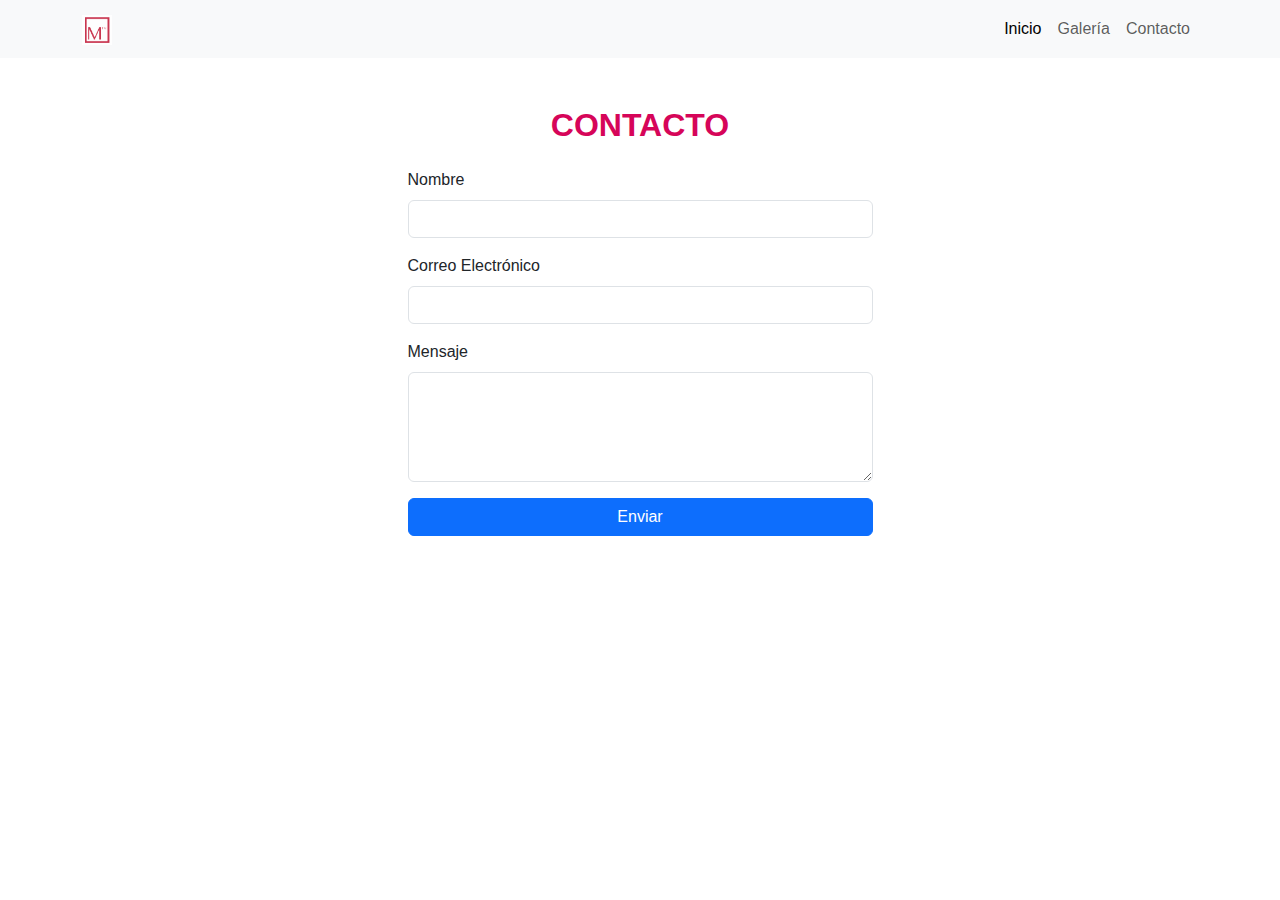
==== contact.html @ c5ed1395 "contact.html" ====
<!DOCTYPE html>
<html lang="es">
<head>
    <meta charset="UTF-8">
    <meta name="viewport" content="width=device-width, initial-scale=1.0">
    <title>Contacto - Marginados</title>
    <!-- Bootstrap-->
    <link href="https://cdn.jsdelivr.net/npm/bootstrap@5.3.0/dist/css/bootstrap.min.css" rel="stylesheet">
    <!--CSS -->
    <link rel="stylesheet" href="css/styles.css">
</head>
<body>
    <!-- Navbar -->
    <nav class="navbar navbar-expand-lg sticky-top navbar-light bg-light">
        <div class="container">

            <a class="navbar-brand" href="index.html">
                <img src="media/img/logo.png" alt="Logo Marginados" width="30" height="30">
            </a>
            
            <button class="navbar-toggler" type="button" data-bs-toggle="collapse" data-bs-target="#navbarNav" aria-controls="navbarNav" aria-expanded="false" aria-label="Toggle navigation">
                <span class="navbar-toggler-icon"></span>
            </button>
        
            <div class="collapse navbar-collapse" id="navbarNav">
                <ul class="navbar-nav ms-auto">
                    <li class="nav-item">
                        <a class="nav-link active" href="index.html">Inicio</a>
                    </li>
                    <li class="nav-item">
                        <a class="nav-link" href="galery.html">Galería</a>
                    </li>
                    <li class="nav-item">
                        <a class="nav-link" href="contact.html">Contacto</a>
                    </li>
                </ul>
            </div>
        </div>
    </nav>

    <div class="container my-5 d-flex justify-content-center">
        <div class="col-md-6 col-lg-5">
            <h2 class="text-center mb-4">CONTACTO</h2>
            <form action="enviar_formulario.php" method="post">
                <div class="mb-3">
                    <label for="nombre" class="form-label">Nombre</label>
                    <input type="text" class="form-control" id="nombre" name="nombre" required>
                </div>
                <div class="mb-3">
                    <label for="email" class="form-label">Correo Electrónico</label>
                    <input type="email" class="form-control" id="email" name="email" required>
                </div>
                <div class="mb-3">
                    <label for="mensaje" class="form-label">Mensaje</label>
                    <textarea class="form-control" id="mensaje" name="mensaje" rows="4" required></textarea>
                </div>
                <button type="submit" class="btn btn-primary w-100">Enviar</button>
            </form>
        </div>
    </div>
    
    <!-- JavaScript -->
    <script src="js/script.js"></script>
    <script src="https://cdn.jsdelivr.net/npm/bootstrap@5.3.0/dist/js/bootstrap.bundle.min.js"></script>
</body>
</html>
---- css/styles.css ----
body {
    margin: 0;
}

body, p, span, a {
    font-family: 'Roboto', sans-serif;
    font-weight: 100; 
}


h1, h2, h3, h4, h5, h6 {
    font-family: 'Montserrat', sans-serif; 
    font-weight: 700; 
    color: #D60559; 
}

 
/* Hero Section */

.hero-section {
    background-image: url('../media/img/marganidos_Background.png'); 
    background-size: cover; 
    background-position: center;
    height: 100vh; 
    display: flex; 
    justify-content: flex-start; 
    align-items: flex-end;
    padding: 50px; 
    color: #D60559;
}

.hero-content {
    width: 100%; 
    max-width: 600px; 
}
/* Estilo del encabezado */
.hero-title {
    font-family: 'Montserrat', sans-serif; 
    font-weight: 700; 
    font-size: 5rem;
    margin-bottom: 1rem; 
}

/* Cards Section */
.card {
    margin-bottom: 20px; 
}

.card-title {
    font-size: 1.5rem; 
}
.card-img-top {
    max-height: 200px;
    object-fit: cover; 
}

/* Newsletter */

.sectionstyle {
    background-color: #f8f9fa; 
    padding: 40px 20px; 
    border-radius: 8px; 
    box-shadow: 0 2px 10px rgba(0, 0, 0, 0.1); 
}

.sectionstyle  h2 {
    font-family: 'Montserrat', sans-serif; 
    font-weight: 700; 
    color: #D60559; 
}

.sectionstyle figure img {
    max-width: 100%; 
    height: auto; 
    border-radius: 8px; 
}

.sectionstyle  p {
    margin: 2em;
    font-size: 1.1rem; 
    line-height: 1.6; 
    color: #333; 
}

/* ENTREVISTA */

#entrevista {
    background-color: #f8f9fa;
    padding: 40px 20px;
    border-radius: 8px;
    box-shadow: 0 2px 10px rgba(0, 0, 0, 0.1);
}

#entrevista h2 {
    font-family: 'Montserrat', sans-serif;
    font-weight: 700;
    color: #D60559;
    margin-bottom: 30px;
    text-align: center;
}

#entrevista h3 {
    font-family: 'Montserrat', sans-serif;
    font-weight: 600;
    color: #333;
    margin-top: 0;
}

#entrevista p {
    font-size: 1.1rem;
    line-height: 1.6;
    color: #333;
    margin-top: 1em;
}

#entrevista .row figure img {
    max-width: 100%;
    height: auto;
    border-radius: 8px;
    box-shadow: 0 4px 8px rgba(0, 0, 0, 0.15);
}

/* Footer */
footer a {
    text-decoration: none; 
    transition: color 0.3s; 
}

footer a:hover {
    color: #D60559;
}

footer p {
    color: white;
}

footer ul {
    padding: 0; 
    text-align: left; 
}

footer ul li {
    margin: 0.5rem 0;
}

footer i {
    font-size: 1.5rem; 
    transition: color 0.3s; 
}

/* GALERIA */


.gallery-card {
    position: relative; 
    overflow: hidden; 
    transition: transform 0.3s ease; 
}

.gallery-card:hover {
    transform: scale(1.05); 
    box-shadow: 0 8px 20px rgba(0, 0, 0, 0.3);
}

.overlay {
    position: absolute;
    top: 0;
    left: 0;
    width: 100%;
    height: 100%;
    background-color: rgba(213, 5, 89, 0.7); 
    color: white;
    display: flex;
    align-items: center; 
    justify-content: center; 
    opacity: 0; 
    transition: opacity 0.3s ease; 
}

.gallery-card:hover .overlay {
    opacity: 1; 
}

.card-title {
    font-size: 1.5rem;
    font-weight: bold;
    text-align: center;
}

footer i:hover {
    color: #D60559; 
}
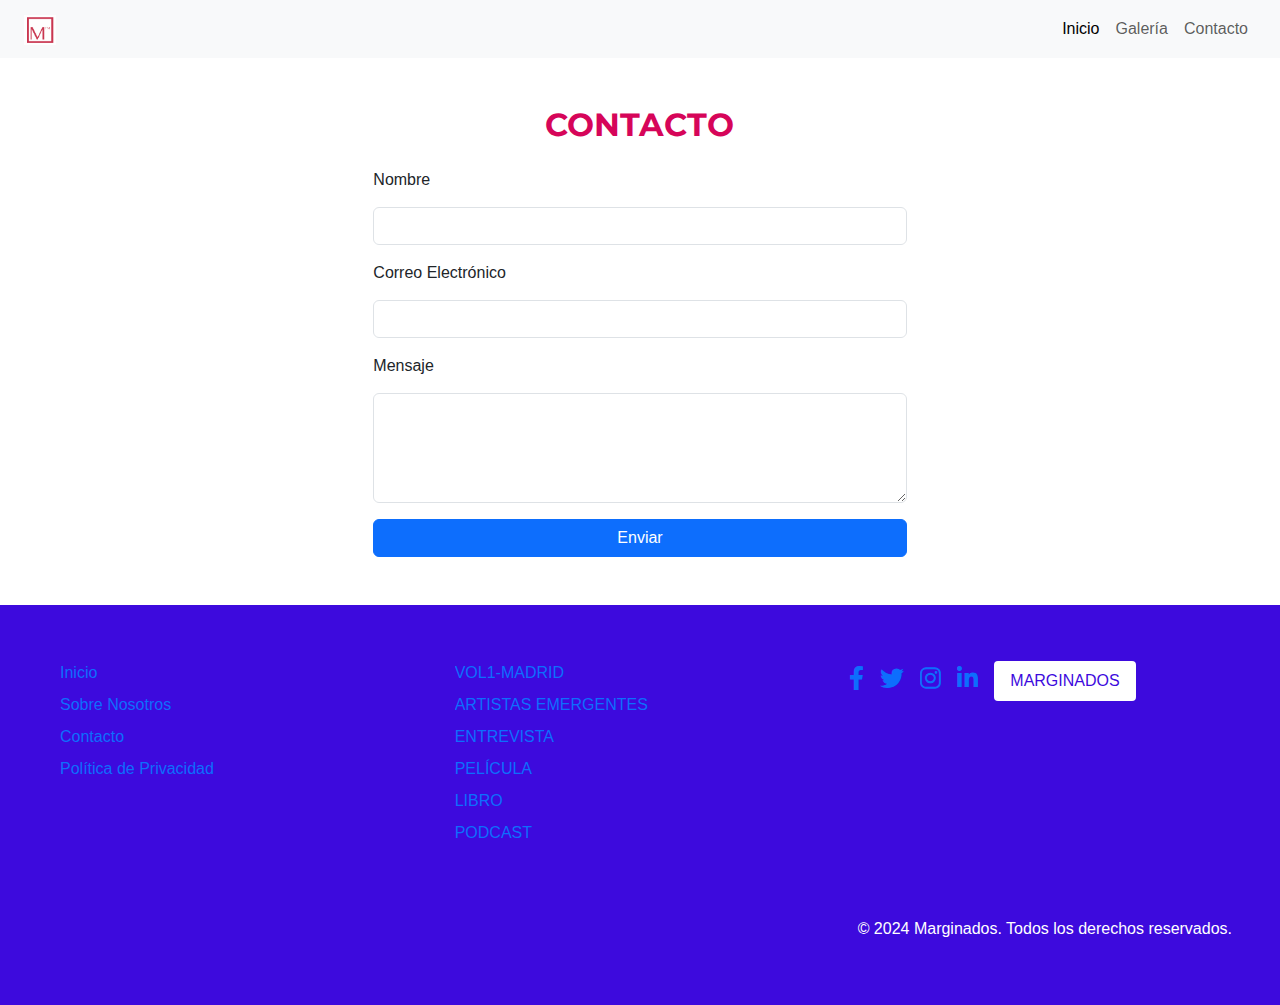
==== commit 6af04444: "correciones" ====
--- a/contact.html
+++ b/contact.html
@@ -1,27 +1,38 @@
 <!DOCTYPE html>
 <html lang="es">
-<head>
-    <meta charset="UTF-8">
-    <meta name="viewport" content="width=device-width, initial-scale=1.0">
-    <title>Contacto - Marginados</title>
-    <!-- Bootstrap-->
-    <link href="https://cdn.jsdelivr.net/npm/bootstrap@5.3.0/dist/css/bootstrap.min.css" rel="stylesheet">
-    <!--CSS -->
-    <link rel="stylesheet" href="css/styles.css">
-</head>
+    <head>
+        <meta charset="UTF-8">
+        <meta name="viewport" content="width=device-width, initial-scale=1.0">
+        <!-- FONTS -->
+        <link href="https://fonts.googleapis.com/css2?family=Montserrat:wght@700&display=swap" rel="stylesheet">
+        <!-- ICONS -->
+        <link rel="stylesheet" href="https://cdnjs.cloudflare.com/ajax/libs/font-awesome/6.0.0-beta3/css/all.min.css">
+        <title>Marginados - Inicio</title>
+        <!-- Bootstrap CSS -->
+        <link href="https://cdn.jsdelivr.net/npm/bootstrap@5.3.0/dist/css/bootstrap.min.css" rel="stylesheet">
+        <!-- AOS CSS -->
+        <link href="https://cdn.jsdelivr.net/npm/aos@2.3.1/dist/aos.css" rel="stylesheet">
+        <!-- Custom CSS -->
+        <link rel="stylesheet" href="css/styles.css">
+        <!-- SCRIPT -->
+        <script src="https://cdn.jsdelivr.net/npm/bootstrap@5.3.0/dist/js/bootstrap.bundle.min.js"></script>
+        <script src="https://cdn.jsdelivr.net/npm/aos@2.3.1/dist/aos.js"></script>
+        <script src="https://code.jquery.com/jquery-3.6.0.min.js"></script>
+    </head>
 <body>
-    <!-- Navbar -->
-    <nav class="navbar navbar-expand-lg sticky-top navbar-light bg-light">
-        <div class="container">
+    
+<!-- Navbar -->
+ <nav class="navbar navbar-expand-lg navbar-light bg-light px-4">
+    <div class="container">
 
             <a class="navbar-brand" href="index.html">
                 <img src="media/img/logo.png" alt="Logo Marginados" width="30" height="30">
             </a>
-            
+
             <button class="navbar-toggler" type="button" data-bs-toggle="collapse" data-bs-target="#navbarNav" aria-controls="navbarNav" aria-expanded="false" aria-label="Toggle navigation">
                 <span class="navbar-toggler-icon"></span>
             </button>
-        
+
             <div class="collapse navbar-collapse" id="navbarNav">
                 <ul class="navbar-nav ms-auto">
                     <li class="nav-item">
@@ -58,9 +69,52 @@
             </form>
         </div>
     </div>
+ <!-- Footer -->
+    <footer class="text-white py-5">
+        <div class="container">
+            <div class="row text-md-start">
+                <div class="col-lg-4 col-md-6 mb-4 text-center text-md-start">
+                    <ul class="list-unstyled">
+                        <li><a href="index.html">Inicio</a></li>
+                        <li><a href="galery.html">Sobre Nosotros</a></li>
+                        <li><a href="contact.html">Contacto</a></li>
+                        <li><a href="politicadeprivacidad.html">Política de Privacidad</a></li>
+                    </ul>
+                </div>
+                <div class="col-lg-4 col-md-6 mb-4 text-center text-md-start">
+                    <ul class="list-unstyled">
+                        <li><a href="#vol1">VOL1-MADRID</a></li>
+                        <li><a href="#artists">ARTISTAS EMERGENTES</a></li>
+                        <li><a href="#entrevista">ENTREVISTA</a></li>
+                        <li><a href="#film">PELÍCULA</a></li>
+                        <li><a href="#book">LIBRO</a></li>
+                        <li><a href="#podcast">PODCAST</a></li>
+                    </ul>
+                </div>
+                <div class="col-lg-4 col-md-12 mb-4 text-center text-lg-start">
+                    <ul class="list-unstyled d-flex social-icons align-items-center">
+                        <li><a href="#" class="me-3"><i class="fab fa-facebook-f"></i></a></li>
+                        <li><a href="#" class="me-3"><i class="fab fa-twitter"></i></a></li>
+                        <li><a href="#" class="me-3"><i class="fab fa-instagram"></i></a></li>
+                        <li><a href="#" class=""><i class="fab fa-linkedin-in"></i></a></li>
+                        <li><button id="toggleButton" class="btn btn-light ms-3">MARGINADOS</button></li>
+                    </ul>
+              
+                    <p class="hidden-text" id="additionalText" style="display: none; margin-top: 0.5rem;">
+                        Una revista de arte contemporáneo 
+                        VOL1-MADRID
+                    </p>
+                </div>
+            </div>
     
-    <!-- JavaScript -->
+            <div class="text-center text-md-end mt-4">
+                <p>© 2024 Marginados. Todos los derechos reservados.</p>
+            </div>
+        </div>
+    </footer>
+    
+    
+    <!-- Script -->
     <script src="js/script.js"></script>
-    <script src="https://cdn.jsdelivr.net/npm/bootstrap@5.3.0/dist/js/bootstrap.bundle.min.js"></script>
 </body>
 </html>
--- a/css/styles.css
+++ b/css/styles.css
@@ -1,10 +1,22 @@
+* {
+    margin: 0;
+    box-sizing: border-box;
+    overflow-x: hidden;
+}
+
 body {
-    margin: 0;
+    overflow-y: hidden;
+    background-color: white;
 }
 
 body, p, span, a {
     font-family: 'Roboto', sans-serif;
     font-weight: 100; 
+}
+
+img {
+    width: 100%;
+    vertical-align: middle;
 }
 
 
@@ -13,46 +25,79 @@
     font-weight: 700; 
     color: #D60559; 
 }
-
- 
 /* Hero Section */
 
 .hero-section {
     background-image: url('../media/img/marganidos_Background.png'); 
     background-size: cover; 
     background-position: center;
-    height: 100vh; 
+    height: 110vh; 
     display: flex; 
     justify-content: flex-start; 
     align-items: flex-end;
-    padding: 50px; 
     color: #D60559;
 }
 
 .hero-content {
+    background-color:  #3D0ADD;
     width: 100%; 
-    max-width: 600px; 
-}
-/* Estilo del encabezado */
-.hero-title {
-    font-family: 'Montserrat', sans-serif; 
-    font-weight: 700; 
-    font-size: 5rem;
-    margin-bottom: 1rem; 
-}
-
-/* Cards Section */
+    height: 6vh;
+}
+
+/* marquesina */
+.marquee {
+    --gap: 1.5vw;
+    display: flex;
+    overflow: hidden;
+    user-select: none;
+    gap: var(--gap);
+}
+  .marquee__content {
+    animation: scroll 8s linear infinite;
+    flex-shrink: 0;
+    display: flex;
+    justify-content: space-around;
+    min-width: 100%;
+    gap: var(--gap);
+}
+  .marquee__content:nth-child(2){
+    margin-right: -100%; 
+}
+  @keyframes scroll {
+    from {
+      transform: translateX(0);
+    }
+    to {
+      transform: translateX(calc(-100% - var(--gap)));
+    }
+}
+
+/* Cards */
+.container {
+    max-width: 100%;
+    padding: 0;
+}
+
+.row {
+    margin-left: 0;
+    margin-right: 0;
+}
 .card {
-    margin-bottom: 20px; 
+    overflow: hidden;
 }
 
 .card-title {
-    font-size: 1.5rem; 
-}
+    font-size: 1.5rem;
+    margin-bottom: 1em;
+}
+
 .card-img-top {
-    max-height: 200px;
-    object-fit: cover; 
-}
+    object-fit: cover;
+    width: 100%;
+    max-height: 250px; 
+    height: auto; 
+}
+
 
 /* Newsletter */
 
@@ -120,7 +165,11 @@
     box-shadow: 0 4px 8px rgba(0, 0, 0, 0.15);
 }
 
-/* Footer */
+/* Footer */ 
+footer {
+    padding: 3em;
+    background-color: #3D0ADD;
+}
 footer a {
     text-decoration: none; 
     transition: color 0.3s; 
@@ -130,10 +179,6 @@
     color: #D60559;
 }
 
-footer p {
-    color: white;
-}
-
 footer ul {
     padding: 0; 
     text-align: left; 
@@ -148,8 +193,28 @@
     transition: color 0.3s; 
 }
 
-/* GALERIA */
-
+footer i:hover {
+    color: #D60559; 
+}
+
+/* Botón footer */
+
+#toggleButton {
+    background-color: #ffffff; 
+    color: #3D0ADD;
+    border: none; 
+    padding: 0.5rem 1rem;
+    border-radius: 0.25rem; 
+    cursor: pointer;
+    transition: background-color 0.3s, color 0.3s;
+}
+
+#toggleButton:hover {
+    background-color: #D60559; 
+    color: white; 
+}
+
+/* Galería */
 
 .gallery-card {
     position: relative; 
@@ -186,7 +251,19 @@
     font-weight: bold;
     text-align: center;
 }
-
-footer i:hover {
-    color: #D60559; 
-}
+/* MEDIA QUERIES */
+
+/* footer */
+
+@media (max-width: 768px) { 
+    .hero-content {
+        height: 3vh;
+    }
+    footer ul {
+        text-align: center; 
+    }
+    footer .social-icons {
+        justify-content: center; 
+    }
+}
+
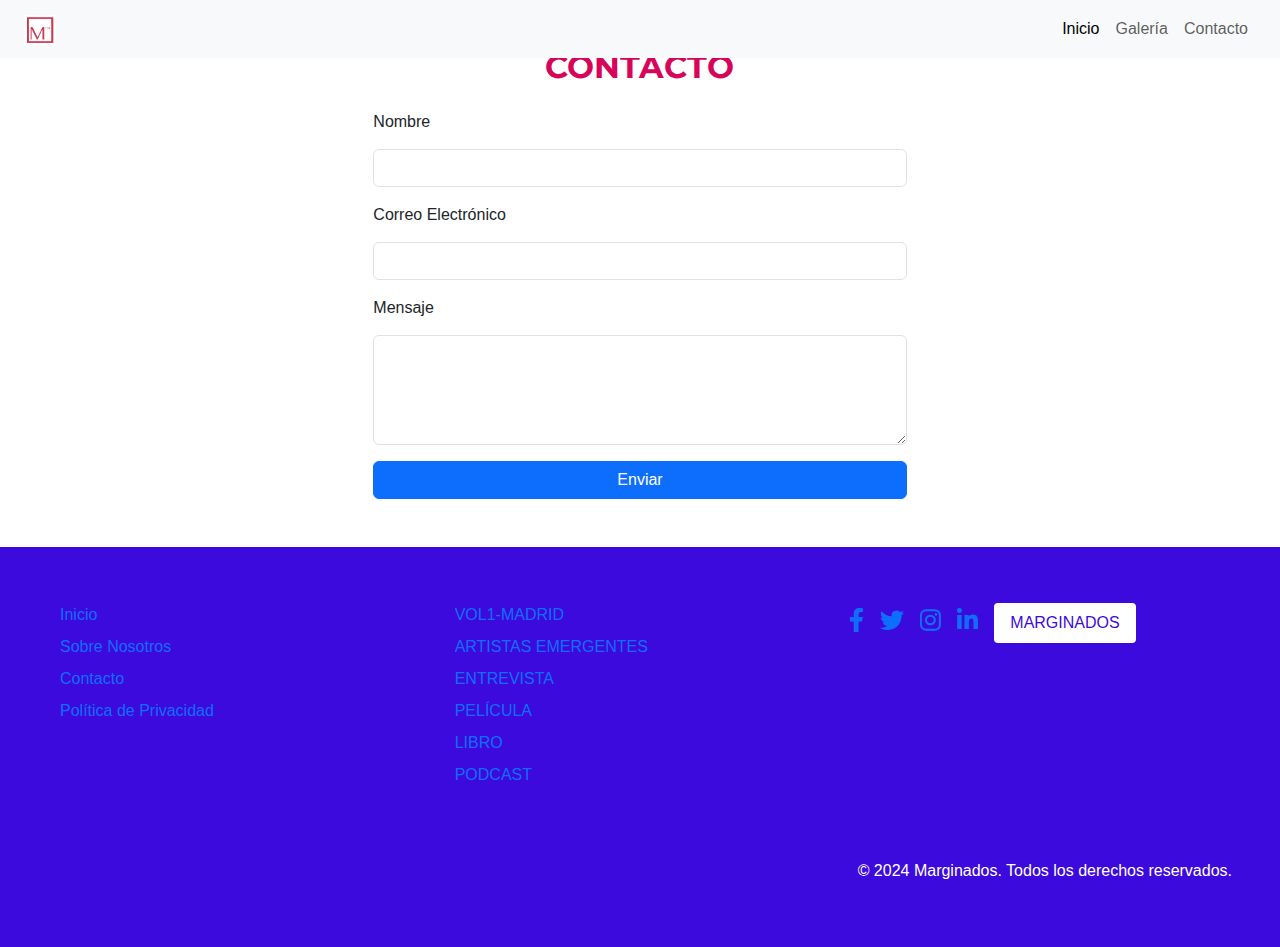
==== commit bb0a4ab7: "NabBar" ====
--- a/contact.html
+++ b/contact.html
@@ -20,36 +20,36 @@
         <script src="https://code.jquery.com/jquery-3.6.0.min.js"></script>
     </head>
 <body>
-    
+
 <!-- Navbar -->
- <nav class="navbar navbar-expand-lg navbar-light bg-light px-4">
+
+<nav class="navbar navbar-expand-lg navbar-light bg-light px-4 fixed-top">
     <div class="container">
+        <a class="navbar-brand" href="index.html">
+            <img src="media/img/logo.png" alt="Logo Marginados" width="30" height="30">
+        </a>
+        <button class="navbar-toggler" type="button" data-bs-toggle="collapse" data-bs-target="#navbarNav" aria-controls="navbarNav" aria-expanded="false" aria-label="Toggle navigation">
+            <span class="navbar-toggler-icon"></span>
+        </button>
+        <div class="collapse navbar-collapse" id="navbarNav">
+            <ul class="navbar-nav ms-auto">
+                <li class="nav-item">
+                    <a class="nav-link active" href="index.html">Inicio</a>
+                </li>
+                <li class="nav-item">
+                    <a class="nav-link" href="galery.html">Galería</a>
+                </li>
+                <li class="nav-item">
+                    <a class="nav-link" href="contact.html">Contacto</a>
+                </li>
+            </ul>
+        </div>
+    </div>
+</nav>
 
-            <a class="navbar-brand" href="index.html">
-                <img src="media/img/logo.png" alt="Logo Marginados" width="30" height="30">
-            </a>
+<!-- FORMULARIO -->
 
-            <button class="navbar-toggler" type="button" data-bs-toggle="collapse" data-bs-target="#navbarNav" aria-controls="navbarNav" aria-expanded="false" aria-label="Toggle navigation">
-                <span class="navbar-toggler-icon"></span>
-            </button>
-
-            <div class="collapse navbar-collapse" id="navbarNav">
-                <ul class="navbar-nav ms-auto">
-                    <li class="nav-item">
-                        <a class="nav-link active" href="index.html">Inicio</a>
-                    </li>
-                    <li class="nav-item">
-                        <a class="nav-link" href="galery.html">Galería</a>
-                    </li>
-                    <li class="nav-item">
-                        <a class="nav-link" href="contact.html">Contacto</a>
-                    </li>
-                </ul>
-            </div>
-        </div>
-    </nav>
-
-    <div class="container my-5 d-flex justify-content-center">
+<div class="container my-5 d-flex justify-content-center">
         <div class="col-md-6 col-lg-5">
             <h2 class="text-center mb-4">CONTACTO</h2>
             <form action="enviar_formulario.php" method="post">
@@ -68,9 +68,11 @@
                 <button type="submit" class="btn btn-primary w-100">Enviar</button>
             </form>
         </div>
-    </div>
- <!-- Footer -->
-    <footer class="text-white py-5">
+</div>
+
+<!-- Footer -->
+
+ <footer class="text-white py-5">
         <div class="container">
             <div class="row text-md-start">
                 <div class="col-lg-4 col-md-6 mb-4 text-center text-md-start">
@@ -111,7 +113,7 @@
                 <p>© 2024 Marginados. Todos los derechos reservados.</p>
             </div>
         </div>
-    </footer>
+</footer>
     
     
     <!-- Script -->
--- a/css/styles.css
+++ b/css/styles.css
@@ -51,6 +51,7 @@
     overflow: hidden;
     user-select: none;
     gap: var(--gap);
+    scroll-behavior: none;
 }
   .marquee__content {
     animation: scroll 8s linear infinite;
@@ -60,7 +61,11 @@
     min-width: 100%;
     gap: var(--gap);
 }
-  .marquee__content:nth-child(2){
+.marquee ul, .marquee__content h1 {
+    margin-bottom: 0;
+}
+
+.marquee__content:nth-child(2){
     margin-right: -100%; 
 }
   @keyframes scroll {
@@ -126,7 +131,44 @@
     line-height: 1.6; 
     color: #333; 
 }
-
+/* artist */
+
+.artist-section {
+    display: flex;
+    gap: 2em;
+    padding: 2em;
+}
+
+.artist-list {
+    list-style-type: none;
+    padding: 0;
+}
+
+.artist-list li {
+    cursor: pointer;
+    font-size: 1.2rem;
+    margin-bottom: 0.5em;
+    color: #333;
+    transition: color 0.3s;
+}
+
+.artist-list li:hover {
+    color: #D60559;
+    padding-left: 1em;
+}
+
+.artist-image-container {
+    flex: 1;
+    text-align: center;
+}
+
+.artist-image {
+    display: none;
+    max-width: 90%;
+    height: auto;
+    border-radius: 8px;
+    box-shadow: 0 4px 8px rgba(0, 0, 0, 0.15);
+}
 /* ENTREVISTA */
 
 #entrevista {
@@ -265,5 +307,5 @@
     footer .social-icons {
         justify-content: center; 
     }
-}
-
+
+}
